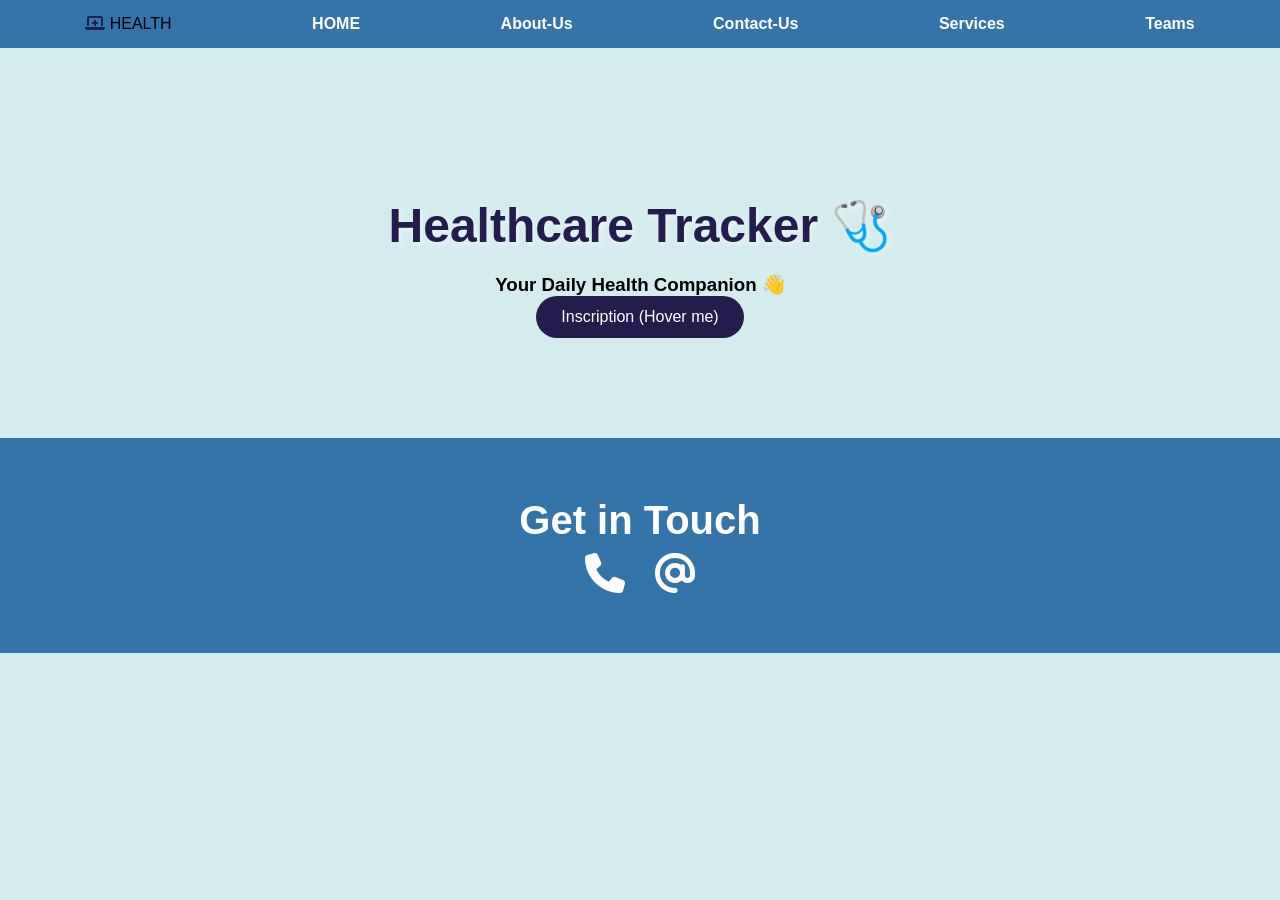
==== index.html @ b727ad53 "Add files via upload" ====
<!DOCTYPE html>
<html lang="en">
<head>
    <meta charset="UTF-8">
    <meta name="viewport" content="width=device-width, initial-scale=1.0">
   <link rel="stylesheet" type="text/css" href="style.css" />
    <link rel="stylesheet" href="https://cdnjs.cloudflare.com/ajax/libs/font-awesome/6.5.1/css/all.min.css">
     <meta name="author"  content="CHAIMAE"/>
    <title>HEALTCARE</title>
    <link rel="short cut icon" href="./IMG/ICON.jpg" type="image/x-icon" />
     <meta
        property="og:description"
       content="your space for healtcare for, surveil your water drink for day and gym "
    />

</head>
<body>
    
    <div class="banair-container">
        <nav class="desktop-nav">
            <ul class="flex-container">
                <li class="flex-item">
                      <i class="fa-solid fa-laptop-medical" style="color: rgb(35, 29, 77);"></i>
                    <span>HEALTH</span>
                </li>
                <li class="flex-item"><a href="index.html">HOME</a></li>
                <li class="flex-item"><a href="about-Us.html">About-Us</a></li>
                <li class="flex-item"><a href="#contact-us">Contact-Us</a></li>
                <li class="flex-item"><a href="SERVICES.html">Services</a></li>
                <li class="flex-item"><a href="#teams">Teams</a></li>
            </ul>
        </nav> 
    </div> 
   
    <section id="home">
        

        <div id="registration-modal" class="modal">
            <div class="modal-content">
                
                
                <div class="title"> 
               <h1>Healthcare Tracker 🩺</h1> 
               <h3>Your Daily Health Companion 👋</h3>
    
                  <div class="hamburger">
             <span> <button type="button" class="btn-open-menu">Inscription (Hover me)</button></span>
         
        <div class="hamburger-content" id="form-box">
            <input type="text" id="user-name" placeholder="YOUR NAME">
            <input type="text" id="sexe-id" placeholder="women / man">
            
            <button id="submit-btn">Registration</button>
        </div>
    </div>

    <h1 id="welcome-message" style="display:none;"></h1>
    </div>
  
                    
                
            </div>
        </div>
    </section>
    
 <footer id="contact-us">
    <div class="contact-us-container">
        <h2>Get in Touch</h2>
        <div class="social-link">
            <a href="tel:+212666866986"><i class="fa-solid fa-phone"></i></a>
            <a href="mailto:chaymaerachida2000@gmail.com"><i class="fa-solid fa-at"></i></a>
        </div>
    </div>
</footer>
   <script src="java.js"></script>
</body>
</html>
---- style.css ----
/* --- Base Styles --- */
* {
    padding: 0;
    margin: 0;
    font-family: "Poppins", sans-serif;
    box-sizing: border-box;
}

html {
    overflow-x: hidden;
    scroll-behavior: smooth;
}

body {
    background-color: #D5ECEE;
    background-image: url('/IMG/a01a85bd142d52db39241119a463718d.jpg');
    background-size: cover;
    background-position: center;
    background-attachment: fixed;
    margin: 0;
}

/* --- Navigation --- */
.flex-container {
    display: flex;
    justify-content: space-around;
    align-items: center;
    background-color: #3574A9;
    padding: 15px;
    list-style: none;
}

.flex-item a {
    color: white;
    text-decoration: none;
    font-weight: bold;
}

/* --- Hero Section & Registration --- */
.title {
    position: relative;
    padding: 100px 20px;
    text-align: center;
    margin-top: 50px;
}

.title h1 {
    color: #231d4d;
    margin-bottom: 20px;
    font-size: 3rem;
    text-shadow: 2px 2px 5px rgba(255,255,255,0.5);
}

.hamburger {
    position: relative;
    display: inline-block;
}

/* Had l-bouton li k-i-fte7 l-form */
.btn-open-menu {
    background-color: #231d4d;
    color: white;
    padding: 12px 25px;
    border-radius: 30px;
    border: none;
    cursor: pointer;
    font-size: 1rem;
    transition: 0.3s;
}

.btn-open-menu:hover {
    background-color: #3574A9;
    transform: scale(1.05);
}

/* L-form mkhbbiya */
.hamburger-content {
    display: none; 
    position: absolute;
    top: 120%;
    left: 50%;
    transform: translateX(-50%);
    background: white;
    padding: 25px;
    border-radius: 20px;
    box-shadow: 0 10px 30px rgba(0,0,0,0.2);
    flex-direction: column;
    gap: 15px;
    width: 280px;
    z-index: 1000;
}

/* Class k-i-zidha JS bach t-ban l-form */
.show-now {
    display: flex !important;
}

.hamburger-content input {
    padding: 10px;
    border: 1px solid #ddd;
    border-radius: 8px;
}

#submit-btn {
    background-color: #3574A9;
    color: white;
    border: none;
    padding: 10px;
    border-radius: 8px;
    cursor: pointer;
}

#welcome-message {
    margin-top: 20px;
    color: #231d4d;
    background: rgba(255, 255, 255, 0.8);
    display: inline-block;
    padding: 10px 20px;
    border-radius: 10px;
}

/* --- About Us Section --- */
.about-section {
    padding: 80px 20px;
    background: white;
    text-align: center;
}

/* --- Contact Us Section --- */
.contact-us-container {
    background-color: #3574A9; /* Lon l-azraq d s-site */
    padding: 60px 20px;
    text-align: center;
    color: white;
}

.contact-us-container h2 {
    font-size: 2.5rem;
    margin-bottom: 10px;
}

.contact-us-container h3 {
    font-size: 1.2rem;
    font-weight: 300;
    margin-bottom: 30px;
    opacity: 0.9;
}

/* --- Social Links (Icons) --- */
.social-link {
    display: flex;
    justify-content: center;
    gap: 30px; /* Khwa bin l-icons */
}

.social-link a {
    text-decoration: none; /* n-7iyedo l-khet ta7t l-icon */
}

.social-link i {
    font-size: 40px; /* n-kebbro l-icon */
    color: white; /* Lawn l-asli */
    transition: all 0.3s ease; /* Bach t-tbeddel chwiya b chwiya */
}

/* Hadou huma li ktabti nti - Fixed */
.social-link i:hover {
    color: #000000; /* K-welliw k7al melli k-t-7etti souris */
    transform: translateY(-5px); /* K-i-tla3 l-icon chwiya l-fouq */
}
/* --- Modern Services Grid --- */
#services {
    padding: 80px 20px;
    background: linear-gradient(135deg, #f5f7fa 0%, #c3cfe2 100%);
    text-align: center;
}

.services-title {
    font-size: 2.5rem;
    color: #231d4d;
    margin-bottom: 40px;
    position: relative;
    display: inline-block;
}

.services-title::after {
    content: '';
    width: 50%;
    height: 4px;
    background: #3574A9;
    position: absolute;
    bottom: -10px;
    left: 25%;
    border-radius: 2px;
}

.services-grid {
    display: grid;
    grid-template-columns: repeat(auto-fit, minmax(250px, 1fr));
    gap: 30px;
    max-width: 1100px;
    margin: 0 auto;
}

/* Hadu houma l-morabba3at jdad */
.service-btn-square {
    background: rgba(255, 255, 255, 0.7); /* Glass effect */
    backdrop-filter: blur(10px);
    border: 1px solid rgba(255, 255, 255, 0.3);
    padding: 40px 20px;
    border-radius: 24px;
    display: flex;
    flex-direction: column;
    align-items: center;
    justify-content: center;
    gap: 15px;
    cursor: pointer;
    transition: all 0.4s cubic-bezier(0.175, 0.885, 0.32, 1.275);
    box-shadow: 0 10px 20px rgba(0,0,0,0.05);
}

.service-btn-square:hover {
    transform: translateY(-15px); /* K-t-tla3 l-fouq */
    background: #3574A9; /* K-t-welli zarqa */
    box-shadow: 0 15px 30px rgba(53, 116, 169, 0.3);
}

.service-btn-square i {
    font-size: 50px;
    color: #3574A9;
    transition: 0.3s;
}

.service-btn-square:hover i {
    color: white; /* Icon k-t-welli byda f l-hover */
    transform: rotate(10deg); /* Icon k-t-miel chwiya */
}

.service-btn-square span {
    font-size: 1.2rem;
    font-weight: 600;
    color: #231d4d;
    transition: 0.3s;
}

.service-btn-square:hover span {
    color: white;
}
.hamburger-content {
    display: none; /* hadi hiya li k-tkhlliha mkhbbiya f l-lowel */
    position: absolute;
    top: 100%;
    left: 50%;
    transform: translateX(-50%);
    background-color: white;
    padding: 20px;
    border-radius: 15px;
    box-shadow: 0 10px 25px rgba(0,0,0,0.2);
    flex-direction: column;
    gap: 10px;
    z-index: 1000;
    width: 250px;
}

/* Had l-class hiya li k-t-fiyyaqha melli k-t-cliki */
.show-now {
    display: flex !important;
}
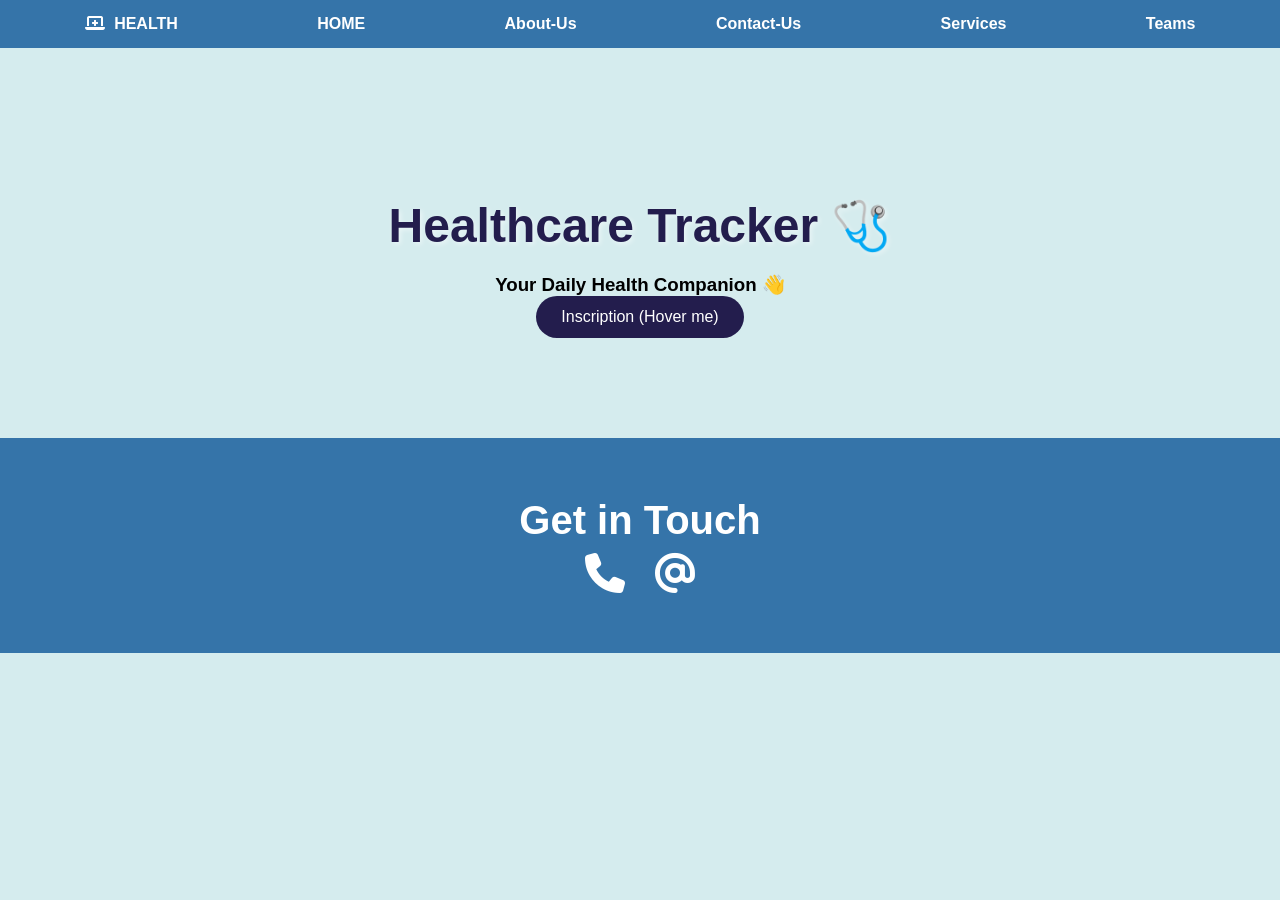
==== commit d74c2ec8: "Refactor HTML structure and update elements" ====
--- a/index.html
+++ b/index.html
@@ -3,16 +3,16 @@
 <head>
     <meta charset="UTF-8">
     <meta name="viewport" content="width=device-width, initial-scale=1.0">
-   <link rel="stylesheet" type="text/css" href="style.css" />
+    <meta name="author" content="CHAIMAE"/>
+    <title>HEALTCARE</title>
+
+    <link rel="stylesheet" href="style.css" />
+
     <link rel="stylesheet" href="https://cdnjs.cloudflare.com/ajax/libs/font-awesome/6.5.1/css/all.min.css">
-     <meta name="author"  content="CHAIMAE"/>
-    <title>HEALTCARE</title>
-    <link rel="short cut icon" href="./IMG/ICON.jpg" type="image/x-icon" />
-     <meta
-        property="og:description"
-       content="your space for healtcare for, surveil your water drink for day and gym "
-    />
 
+    <link rel="icon" type="image/jpeg" href="IMG/ICON.jpg">
+
+    <meta property="og:description" content="your space for healthcare, surveil your water drink for day and gym " />
 </head>
 <body>
     
@@ -20,8 +20,8 @@
         <nav class="desktop-nav">
             <ul class="flex-container">
                 <li class="flex-item">
-                      <i class="fa-solid fa-laptop-medical" style="color: rgb(35, 29, 77);"></i>
-                    <span>HEALTH</span>
+                    <i class="fa-solid fa-laptop-medical" style="color: white;"></i>
+                    <span style="color: white; font-weight: bold; margin-left: 5px;">HEALTH</span>
                 </li>
                 <li class="flex-item"><a href="index.html">HOME</a></li>
                 <li class="flex-item"><a href="about-Us.html">About-Us</a></li>
@@ -33,45 +33,40 @@
     </div> 
    
     <section id="home">
-        
-
         <div id="registration-modal" class="modal">
             <div class="modal-content">
                 
-                
                 <div class="title"> 
-               <h1>Healthcare Tracker 🩺</h1> 
-               <h3>Your Daily Health Companion 👋</h3>
-    
-                  <div class="hamburger">
-             <span> <button type="button" class="btn-open-menu">Inscription (Hover me)</button></span>
+                    <h1>Healthcare Tracker 🩺</h1> 
+                    <h3>Your Daily Health Companion 👋</h3>
+                    
+                    <div class="hamburger">
+                        <span><button type="button" class="btn-open-menu">Inscription (Hover me)</button></span>
          
-        <div class="hamburger-content" id="form-box">
-            <input type="text" id="user-name" placeholder="YOUR NAME">
-            <input type="text" id="sexe-id" placeholder="women / man">
-            
-            <button id="submit-btn">Registration</button>
-        </div>
-    </div>
+                        <div class="hamburger-content" id="form-box">
+                            <input type="text" id="user-name" placeholder="YOUR NAME">
+                            <input type="text" id="sexe-id" placeholder="women / man">
+                            <button id="submit-btn">Registration</button>
+                        </div>
+                    </div>
 
-    <h1 id="welcome-message" style="display:none;"></h1>
-    </div>
-  
-                    
+                    <h1 id="welcome-message" style="display:none;"></h1>
+                </div>
                 
             </div>
         </div>
     </section>
     
- <footer id="contact-us">
-    <div class="contact-us-container">
-        <h2>Get in Touch</h2>
-        <div class="social-link">
-            <a href="tel:+212666866986"><i class="fa-solid fa-phone"></i></a>
-            <a href="mailto:chaymaerachida2000@gmail.com"><i class="fa-solid fa-at"></i></a>
+    <footer id="contact-us">
+        <div class="contact-us-container">
+            <h2>Get in Touch</h2>
+            <div class="social-link">
+                <a href="tel:+212666866986"><i class="fa-solid fa-phone"></i></a>
+                <a href="mailto:chaymaerachida2000@gmail.com"><i class="fa-solid fa-at"></i></a>
+            </div>
         </div>
-    </div>
-</footer>
-   <script src="java.js"></script>
+    </footer>
+
+    <script src="java.js"></script>
 </body>
-</html>+</html>
--- a/style.css
+++ b/style.css
@@ -12,11 +12,12 @@
 }
 
 body {
-    background-color: #D5ECEE;
-    background-image: url('/IMG/a01a85bd142d52db39241119a463718d.jpg');
+    background-color: #D5ECEE; 
+    background-image: url('IMG/backgroun foto.jpg');
     background-size: cover;
     background-position: center;
     background-attachment: fixed;
+    background-repeat: no-repeat;
     margin: 0;
 }
 
@@ -265,4 +266,4 @@
 /* Had l-class hiya li k-t-fiyyaqha melli k-t-cliki */
 .show-now {
     display: flex !important;
-}+}
